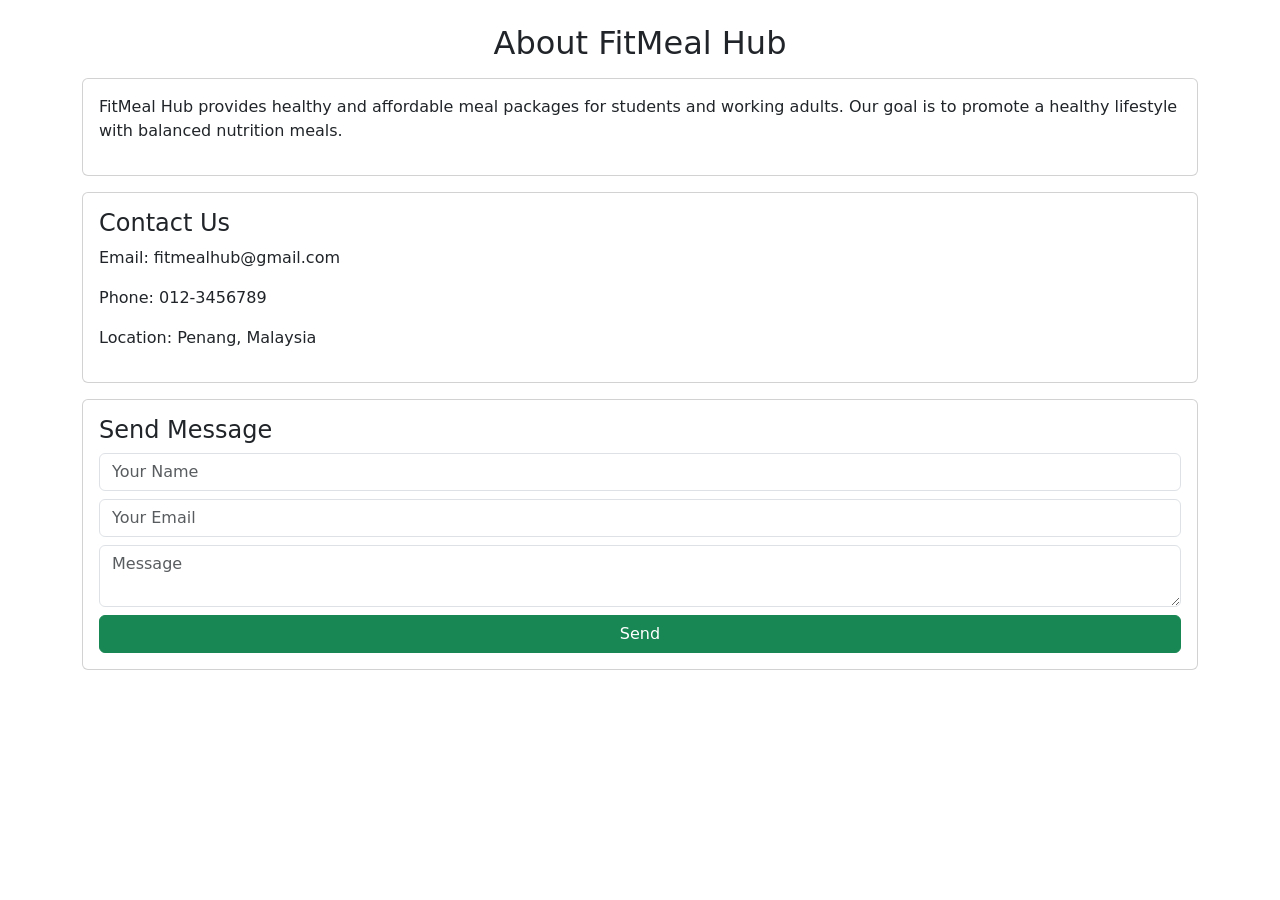
==== info.html @ 855cdc79 "Added initial HTML files" ====
<!DOCTYPE html>
<html lang="en">
<head>
    <title>Information - FitMeal Hub</title>
    <meta name="viewport" content="width=device-width, initial-scale=1">

    <link href="https://cdn.jsdelivr.net/npm/bootstrap@5.3.0/dist/css/bootstrap.min.css" rel="stylesheet">
</head>

<body>

<div class="container mt-4">

    <h2 class="text-center">About FitMeal Hub</h2>

    <!-- About -->
    <div class="card p-3 mt-3">
        <p>
            FitMeal Hub provides healthy and affordable meal packages for students and working adults.
            Our goal is to promote a healthy lifestyle with balanced nutrition meals.
        </p>
    </div>

    <!-- Contact Info -->
    <div class="card p-3 mt-3">
        <h4>Contact Us</h4>
        <p>Email: fitmealhub@gmail.com</p>
        <p>Phone: 012-3456789</p>
        <p>Location: Penang, Malaysia</p>
    </div>

    <!-- Contact Form -->
    <div class="card p-3 mt-3">
        <h4>Send Message</h4>

        <input type="text" class="form-control mb-2" placeholder="Your Name">
        <input type="email" class="form-control mb-2" placeholder="Your Email">
        <textarea class="form-control mb-2" placeholder="Message"></textarea>

        <button class="btn btn-success">Send</button>
    </div>

</div>

</body>
</html>
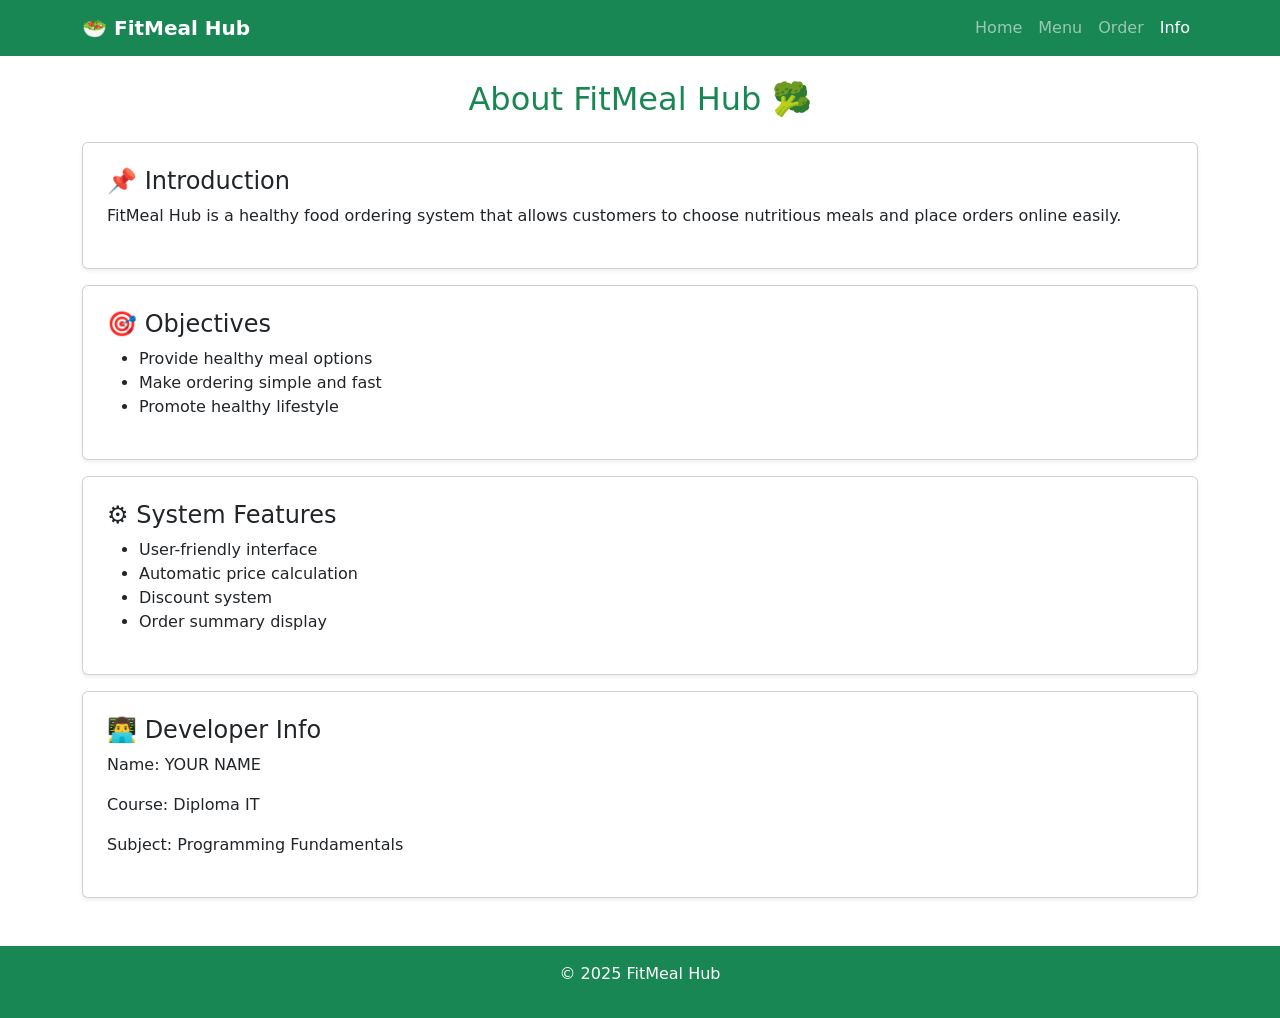
==== commit 3b40b365: "Added initial HTML files" ====
--- a/info.html
+++ b/info.html
@@ -1,46 +1,78 @@
 <!DOCTYPE html>
 <html lang="en">
 <head>
-    <title>Information - FitMeal Hub</title>
-    <meta name="viewport" content="width=device-width, initial-scale=1">
+  <meta charset="UTF-8">
+  <title>Info - FitMeal Hub</title>
+  <meta name="viewport" content="width=device-width, initial-scale=1.0">
 
-    <link href="https://cdn.jsdelivr.net/npm/bootstrap@5.3.0/dist/css/bootstrap.min.css" rel="stylesheet">
+  <link rel="stylesheet" href="https://cdn.jsdelivr.net/npm/bootstrap@5.3.0/dist/css/bootstrap.min.css">
 </head>
 
 <body>
 
+<!-- NAVBAR -->
+<nav class="navbar navbar-expand-lg navbar-dark bg-success">
+  <div class="container">
+    <a class="navbar-brand fw-bold" href="index.html">🥗 FitMeal Hub</a>
+    <div class="collapse navbar-collapse">
+      <ul class="navbar-nav ms-auto">
+        <li class="nav-item"><a class="nav-link" href="index.html">Home</a></li>
+        <li class="nav-item"><a class="nav-link" href="menu.html">Menu</a></li>
+        <li class="nav-item"><a class="nav-link" href="order.html">Order</a></li>
+        <li class="nav-item"><a class="nav-link active" href="info.html">Info</a></li>
+      </ul>
+    </div>
+  </div>
+</nav>
+
+<!-- TITLE -->
+<div class="container mt-4 text-center">
+  <h2 class="text-success">About FitMeal Hub 🥦</h2>
+</div>
+
+<!-- CONTENT -->
 <div class="container mt-4">
 
-    <h2 class="text-center">About FitMeal Hub</h2>
+  <div class="card p-4 shadow-sm mb-3">
+    <h4>📌 Introduction</h4>
+    <p>
+      FitMeal Hub is a healthy food ordering system that allows customers
+      to choose nutritious meals and place orders online easily.
+    </p>
+  </div>
 
-    <!-- About -->
-    <div class="card p-3 mt-3">
-        <p>
-            FitMeal Hub provides healthy and affordable meal packages for students and working adults.
-            Our goal is to promote a healthy lifestyle with balanced nutrition meals.
-        </p>
-    </div>
+  <div class="card p-4 shadow-sm mb-3">
+    <h4>🎯 Objectives</h4>
+    <ul>
+      <li>Provide healthy meal options</li>
+      <li>Make ordering simple and fast</li>
+      <li>Promote healthy lifestyle</li>
+    </ul>
+  </div>
 
-    <!-- Contact Info -->
-    <div class="card p-3 mt-3">
-        <h4>Contact Us</h4>
-        <p>Email: fitmealhub@gmail.com</p>
-        <p>Phone: 012-3456789</p>
-        <p>Location: Penang, Malaysia</p>
-    </div>
+  <div class="card p-4 shadow-sm mb-3">
+    <h4>⚙️ System Features</h4>
+    <ul>
+      <li>User-friendly interface</li>
+      <li>Automatic price calculation</li>
+      <li>Discount system</li>
+      <li>Order summary display</li>
+    </ul>
+  </div>
 
-    <!-- Contact Form -->
-    <div class="card p-3 mt-3">
-        <h4>Send Message</h4>
-
-        <input type="text" class="form-control mb-2" placeholder="Your Name">
-        <input type="email" class="form-control mb-2" placeholder="Your Email">
-        <textarea class="form-control mb-2" placeholder="Message"></textarea>
-
-        <button class="btn btn-success">Send</button>
-    </div>
+  <div class="card p-4 shadow-sm">
+    <h4>👨‍💻 Developer Info</h4>
+    <p>Name: YOUR NAME</p>
+    <p>Course: Diploma IT</p>
+    <p>Subject: Programming Fundamentals</p>
+  </div>
 
 </div>
 
+<!-- FOOTER -->
+<footer class="bg-success text-white text-center py-3 mt-5">
+  <p>© 2025 FitMeal Hub</p>
+</footer>
+
 </body>
 </html>
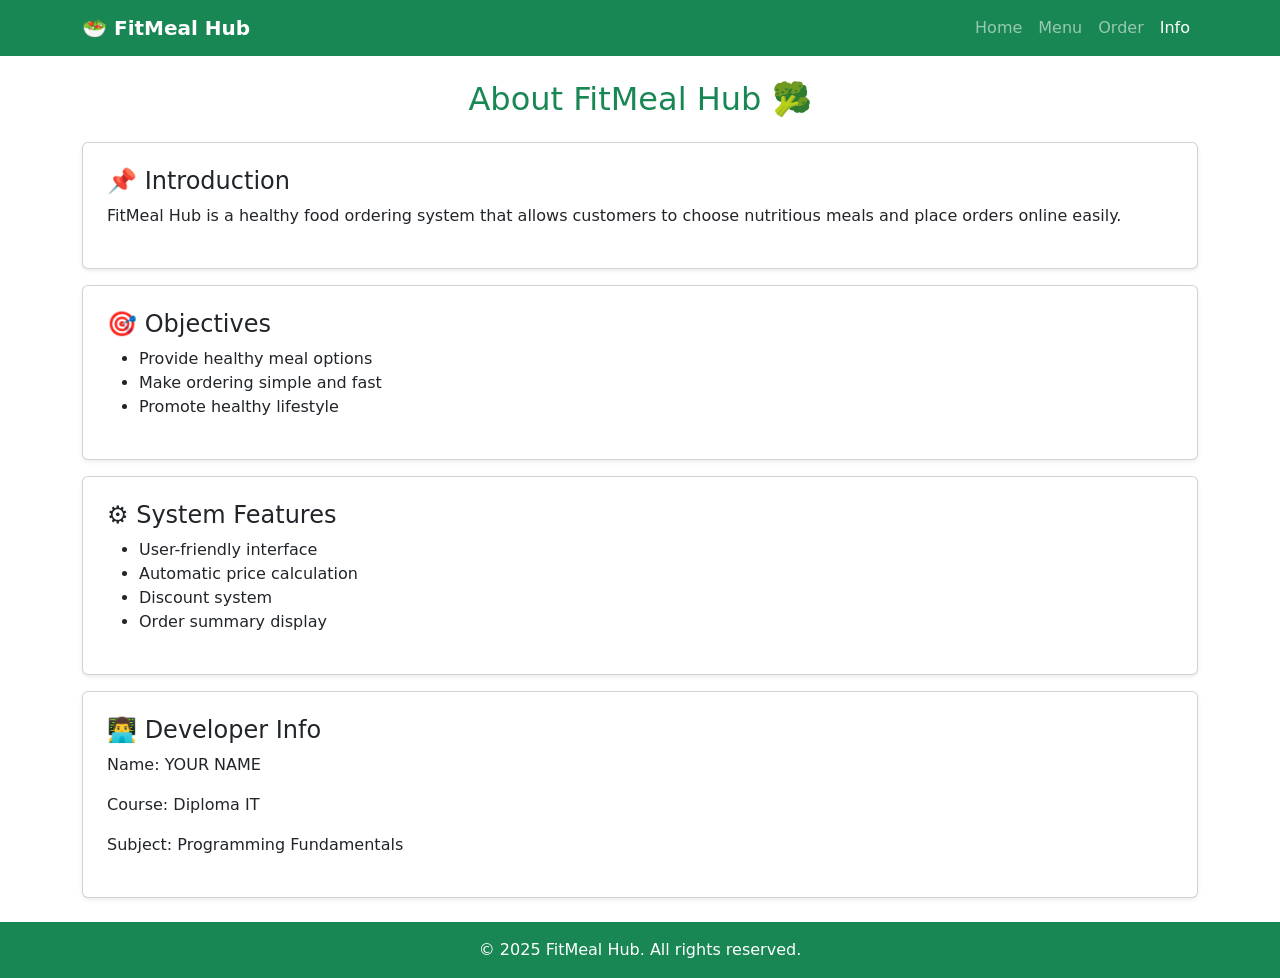
==== commit 01cf5b04: "Added initial HTML files" ====
--- a/info.html
+++ b/info.html
@@ -70,9 +70,11 @@
 </div>
 
 <!-- FOOTER -->
-<footer class="bg-success text-white text-center py-3 mt-5">
-  <p>© 2025 FitMeal Hub</p>
+<footer class="bg-success text-white text-center py-3 mt-4">
+  <p class="mb-0">© 2025 FitMeal Hub. All rights reserved.</p>
 </footer>
-
+ 
+<script src="https://cdn.jsdelivr.net/npm/bootstrap@5.3.0/dist/js/bootstrap.bundle.min.js"></script>
+<script src="https://code.jquery.com/jquery-3.7.0.min.js"></script>
 </body>
 </html>
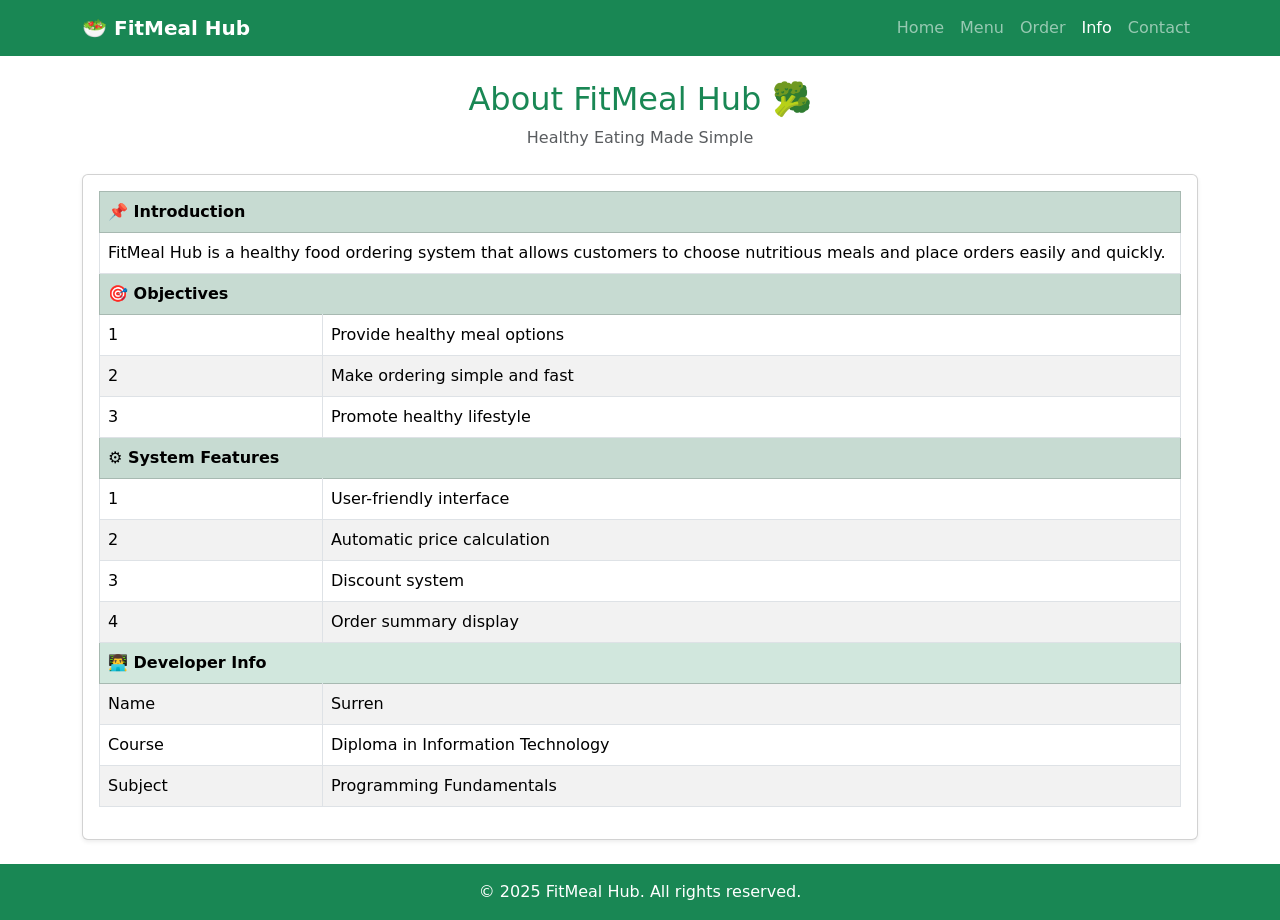
==== commit 3710cad1: "Added initial HTML files" ====
--- a/info.html
+++ b/info.html
@@ -20,6 +20,7 @@
         <li class="nav-item"><a class="nav-link" href="menu.html">Menu</a></li>
         <li class="nav-item"><a class="nav-link" href="order.html">Order</a></li>
         <li class="nav-item"><a class="nav-link active" href="info.html">Info</a></li>
+        <li class="nav-item"><a class="nav-link" href="contact.html">Contact</a></li>
       </ul>
     </div>
   </div>
@@ -28,43 +29,82 @@
 <!-- TITLE -->
 <div class="container mt-4 text-center">
   <h2 class="text-success">About FitMeal Hub 🥦</h2>
+  <p class="text-muted">Healthy Eating Made Simple</p>
 </div>
 
-<!-- CONTENT -->
+<!-- TABLE CONTENT -->
 <div class="container mt-4">
 
-  <div class="card p-4 shadow-sm mb-3">
-    <h4>📌 Introduction</h4>
-    <p>
-      FitMeal Hub is a healthy food ordering system that allows customers
-      to choose nutritious meals and place orders online easily.
-    </p>
-  </div>
+  <div class="card shadow-sm p-3">
+    <table class="table table-bordered table-striped">
 
-  <div class="card p-4 shadow-sm mb-3">
-    <h4>🎯 Objectives</h4>
-    <ul>
-      <li>Provide healthy meal options</li>
-      <li>Make ordering simple and fast</li>
-      <li>Promote healthy lifestyle</li>
-    </ul>
-  </div>
+      <!-- INTRO -->
+      <tr class="table-success">
+        <th colspan="2">📌 Introduction</th>
+      </tr>
+      <tr>
+        <td colspan="2">
+          FitMeal Hub is a healthy food ordering system that allows customers 
+          to choose nutritious meals and place orders easily and quickly.
+        </td>
+      </tr>
 
-  <div class="card p-4 shadow-sm mb-3">
-    <h4>⚙️ System Features</h4>
-    <ul>
-      <li>User-friendly interface</li>
-      <li>Automatic price calculation</li>
-      <li>Discount system</li>
-      <li>Order summary display</li>
-    </ul>
-  </div>
+      <!-- OBJECTIVES -->
+      <tr class="table-success">
+        <th colspan="2">🎯 Objectives</th>
+      </tr>
+      <tr>
+        <td>1</td>
+        <td>Provide healthy meal options</td>
+      </tr>
+      <tr>
+        <td>2</td>
+        <td>Make ordering simple and fast</td>
+      </tr>
+      <tr>
+        <td>3</td>
+        <td>Promote healthy lifestyle</td>
+      </tr>
 
-  <div class="card p-4 shadow-sm">
-    <h4>👨‍💻 Developer Info</h4>
-    <p>Name: YOUR NAME</p>
-    <p>Course: Diploma IT</p>
-    <p>Subject: Programming Fundamentals</p>
+      <!-- FEATURES -->
+      <tr class="table-success">
+        <th colspan="2">⚙️ System Features</th>
+      </tr>
+      <tr>
+        <td>1</td>
+        <td>User-friendly interface</td>
+      </tr>
+      <tr>
+        <td>2</td>
+        <td>Automatic price calculation</td>
+      </tr>
+      <tr>
+        <td>3</td>
+        <td>Discount system</td>
+      </tr>
+      <tr>
+        <td>4</td>
+        <td>Order summary display</td>
+      </tr>
+
+      <!-- DEVELOPER -->
+      <tr class="table-success">
+        <th colspan="2">👨‍💻 Developer Info</th>
+      </tr>
+      <tr>
+        <td>Name</td>
+        <td>Surren</td>
+      </tr>
+      <tr>
+        <td>Course</td>
+        <td>Diploma in Information Technology</td>
+      </tr>
+      <tr>
+        <td>Subject</td>
+        <td>Programming Fundamentals</td>
+      </tr>
+
+    </table>
   </div>
 
 </div>
@@ -73,8 +113,7 @@
 <footer class="bg-success text-white text-center py-3 mt-4">
   <p class="mb-0">© 2025 FitMeal Hub. All rights reserved.</p>
 </footer>
- 
+
 <script src="https://cdn.jsdelivr.net/npm/bootstrap@5.3.0/dist/js/bootstrap.bundle.min.js"></script>
-<script src="https://code.jquery.com/jquery-3.7.0.min.js"></script>
 </body>
 </html>
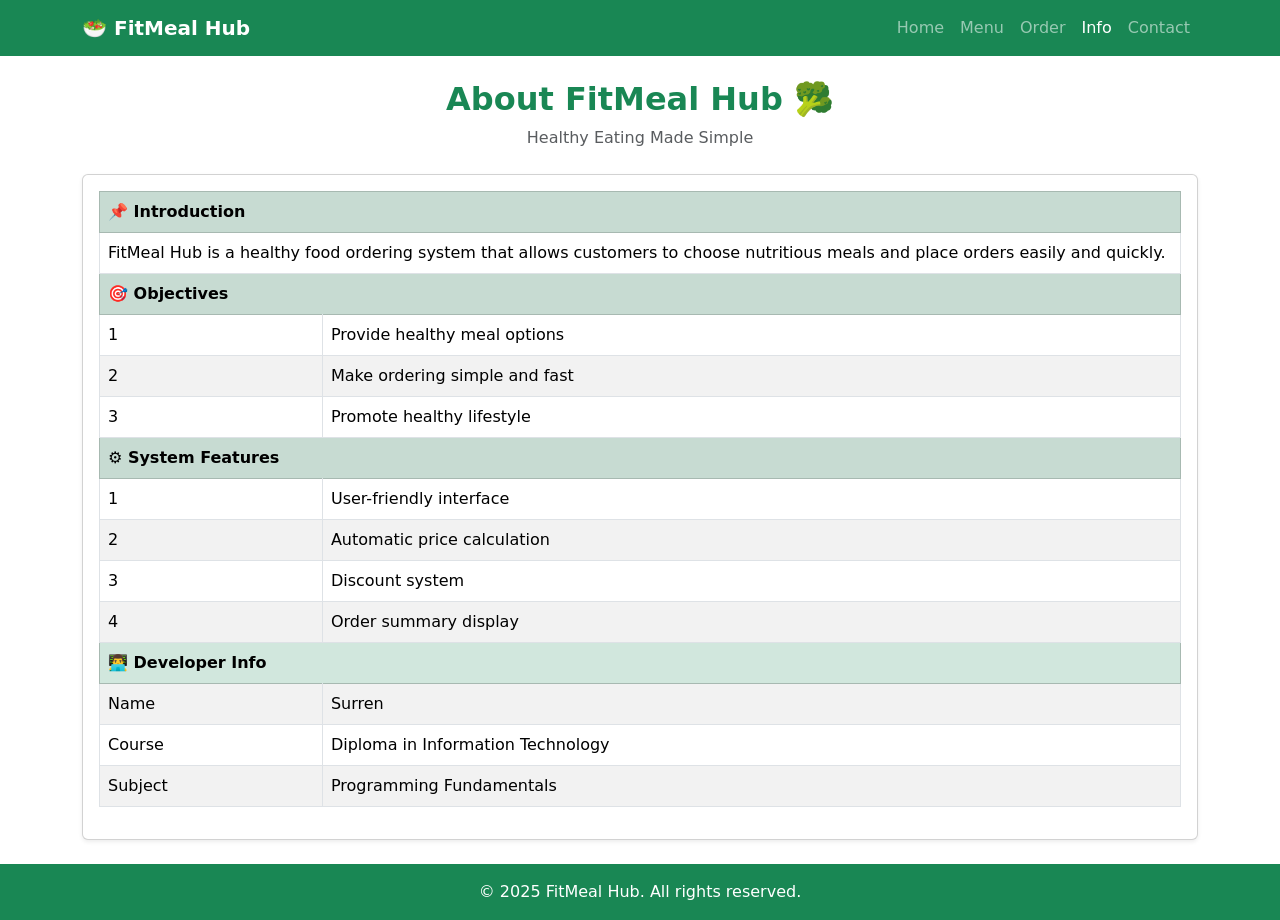
==== commit c68787e6: "Added initial HTML files" ====
--- a/info.html
+++ b/info.html
@@ -28,7 +28,7 @@
 
 <!-- TITLE -->
 <div class="container mt-4 text-center">
-  <h2 class="text-success">About FitMeal Hub 🥦</h2>
+  <h2 class="text-success fw-bold">About FitMeal Hub 🥦</h2>
   <p class="text-muted">Healthy Eating Made Simple</p>
 </div>
 
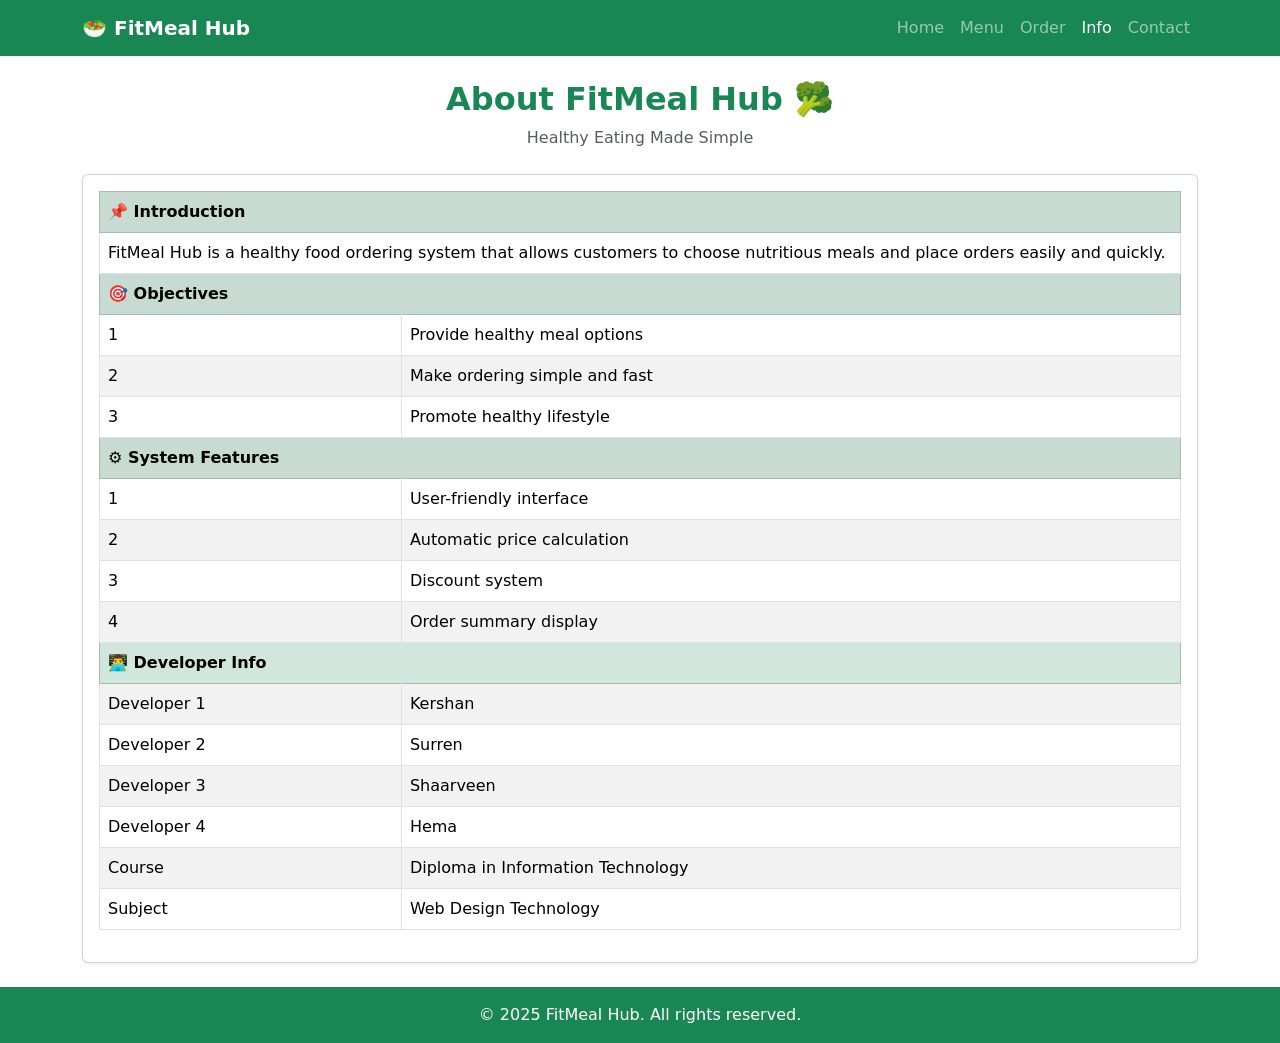
==== commit 11e88e23: "Added initial HTML files" ====
--- a/info.html
+++ b/info.html
@@ -6,6 +6,7 @@
   <meta name="viewport" content="width=device-width, initial-scale=1.0">
 
   <link rel="stylesheet" href="https://cdn.jsdelivr.net/npm/bootstrap@5.3.0/dist/css/bootstrap.min.css">
+  <link rel="stylesheet" href="style.css">
 </head>
 
 <body>
@@ -14,7 +15,10 @@
 <nav class="navbar navbar-expand-lg navbar-dark bg-success">
   <div class="container">
     <a class="navbar-brand fw-bold" href="index.html">🥗 FitMeal Hub</a>
-    <div class="collapse navbar-collapse">
+    <button class="navbar-toggler" type="button" data-bs-toggle="collapse" data-bs-target="#navMenu">
+      <span class="navbar-toggler-icon"></span>
+    </button>
+    <div class="collapse navbar-collapse" id="navMenu">
       <ul class="navbar-nav ms-auto">
         <li class="nav-item"><a class="nav-link" href="index.html">Home</a></li>
         <li class="nav-item"><a class="nav-link" href="menu.html">Menu</a></li>
@@ -91,17 +95,31 @@
       <tr class="table-success">
         <th colspan="2">👨‍💻 Developer Info</th>
       </tr>
+
       <tr>
-        <td>Name</td>
+        <td>Developer 1</td>
+        <td>Kershan</td>
+      </tr>
+      <tr>
+        <td>Developer 2</td>
         <td>Surren</td>
       </tr>
+      <tr>
+        <td>Developer 3</td>
+        <td>Shaarveen</td>
+      </tr>
+      <tr>
+        <td>Developer 4</td>
+        <td>Hema</td>
+      </tr>
+
       <tr>
         <td>Course</td>
         <td>Diploma in Information Technology</td>
       </tr>
       <tr>
         <td>Subject</td>
-        <td>Programming Fundamentals</td>
+        <td>Web Design Technology</td>
       </tr>
 
     </table>
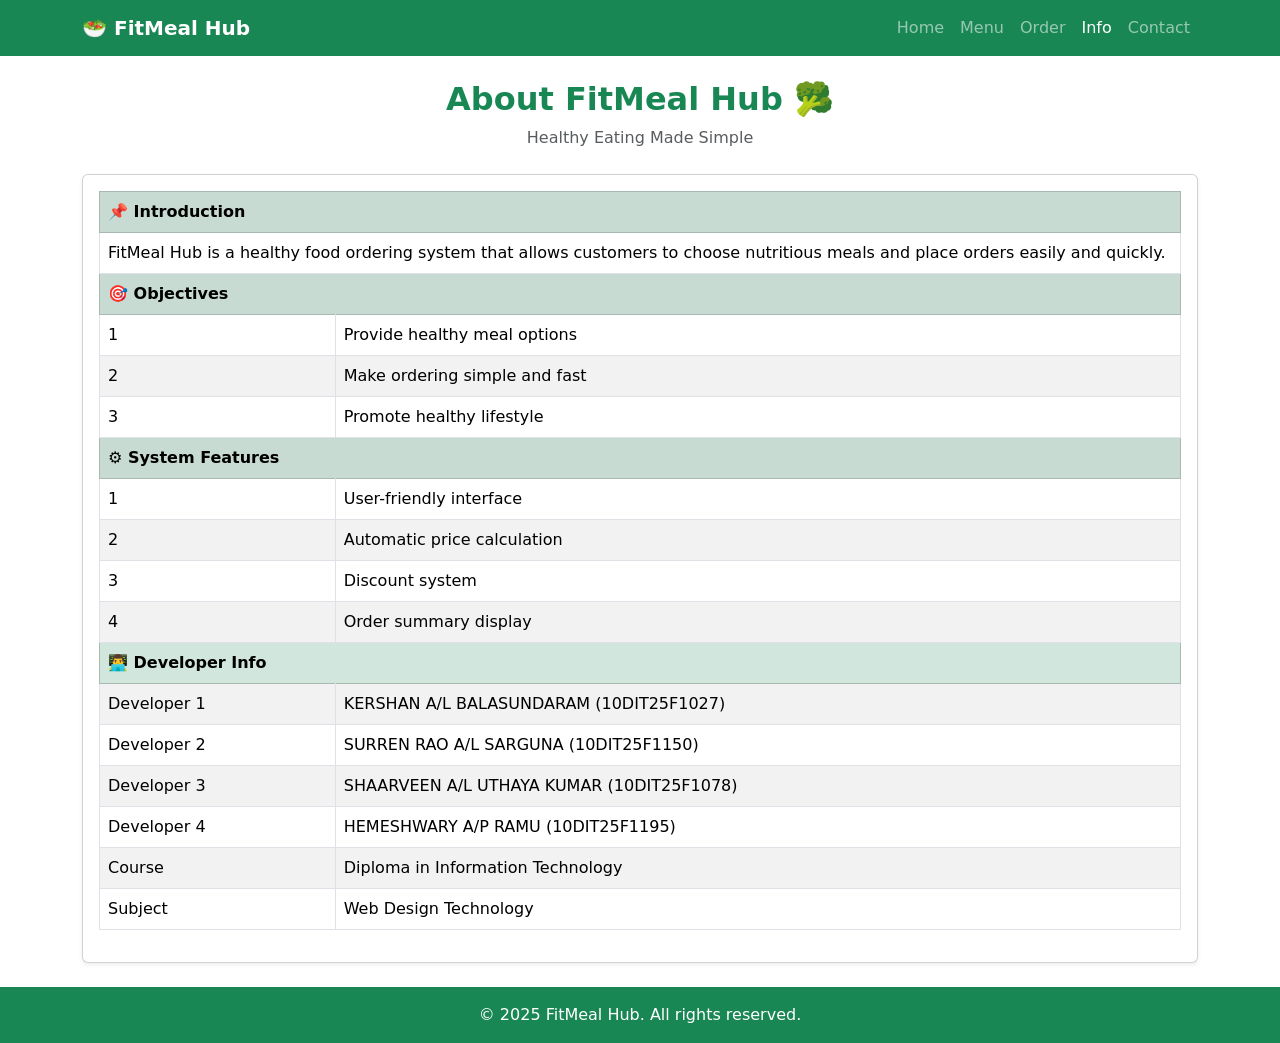
==== commit 6f7b30d8: "Added initial HTML files" ====
--- a/info.html
+++ b/info.html
@@ -98,19 +98,19 @@
 
       <tr>
         <td>Developer 1</td>
-        <td>Kershan</td>
+        <td>KERSHAN A/L BALASUNDARAM (10DIT25F1027)</td>
       </tr>
       <tr>
         <td>Developer 2</td>
-        <td>Surren</td>
+        <td>SURREN RAO A/L SARGUNA (10DIT25F1150)</td>
       </tr>
       <tr>
         <td>Developer 3</td>
-        <td>Shaarveen</td>
+        <td>SHAARVEEN A/L UTHAYA KUMAR (10DIT25F1078)</td>
       </tr>
       <tr>
         <td>Developer 4</td>
-        <td>Hema</td>
+        <td>HEMESHWARY A/P RAMU (10DIT25F1195)</td>
       </tr>
 
       <tr>
